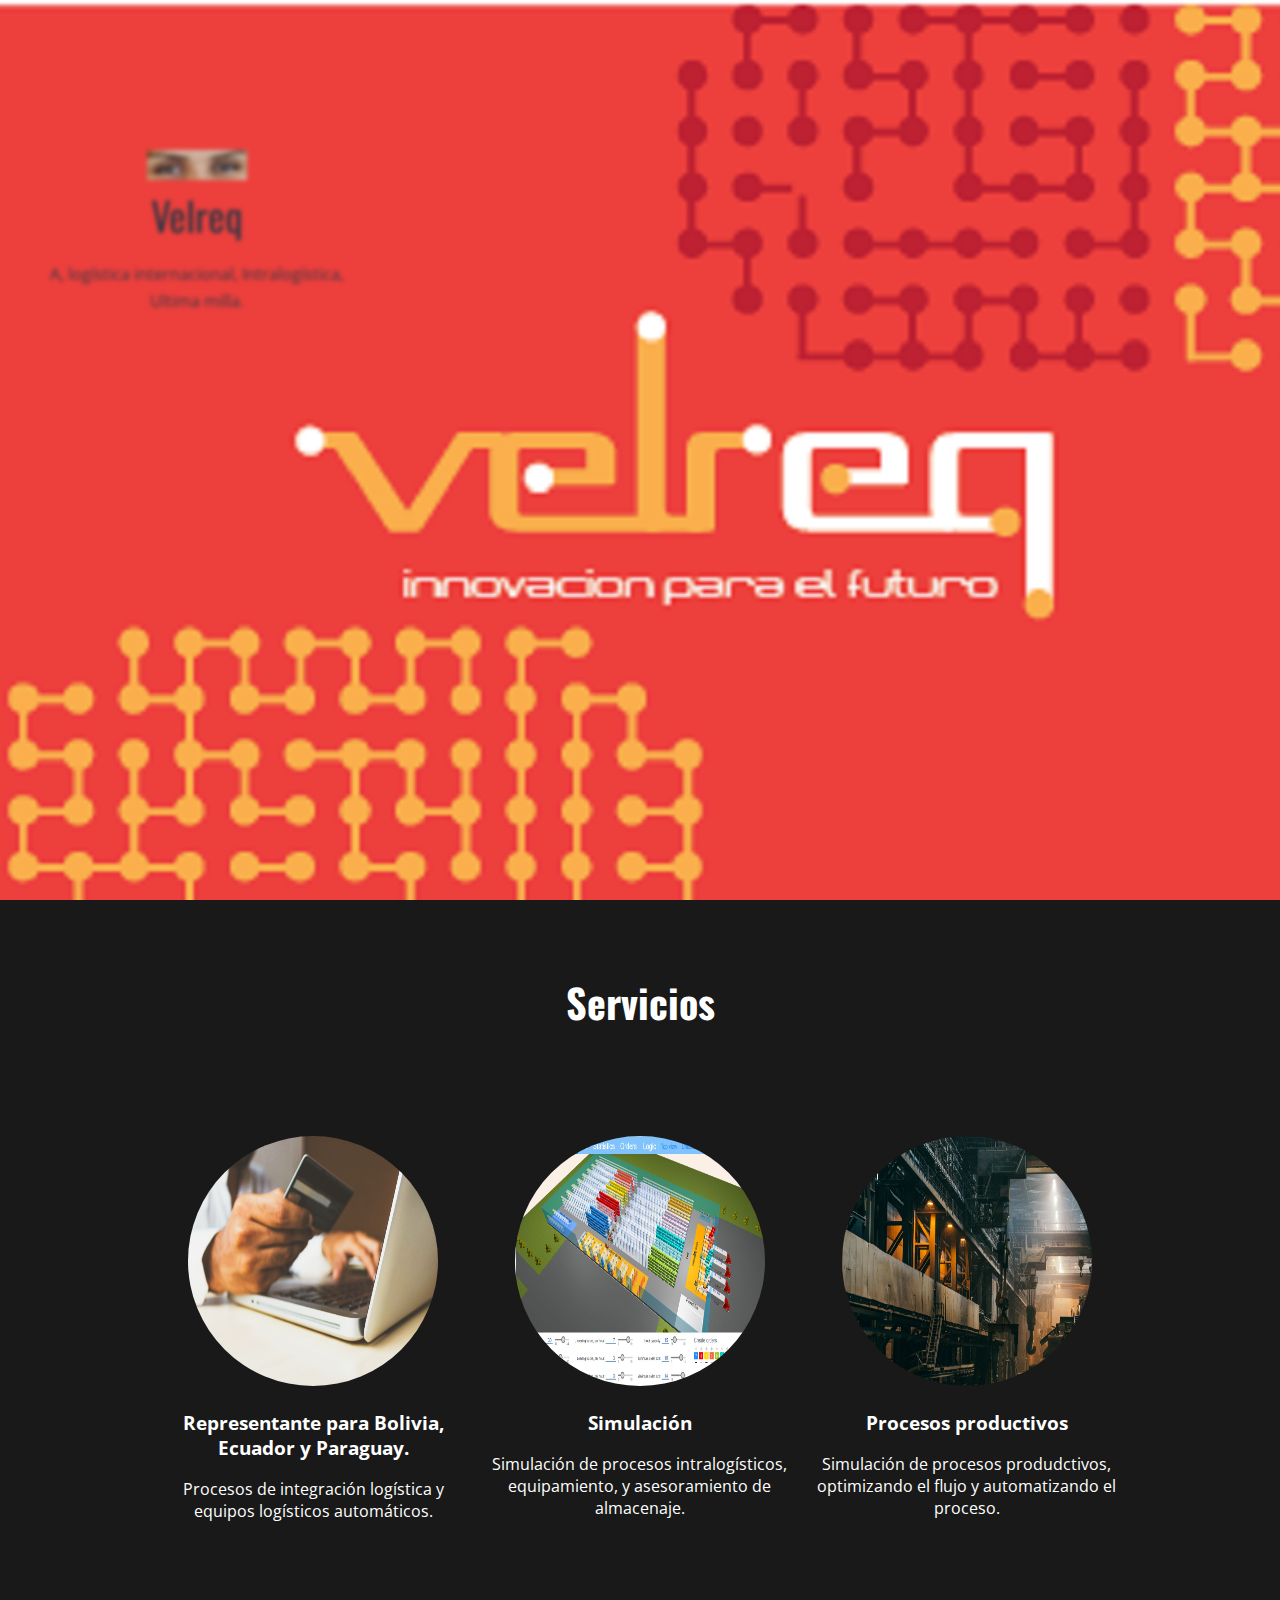
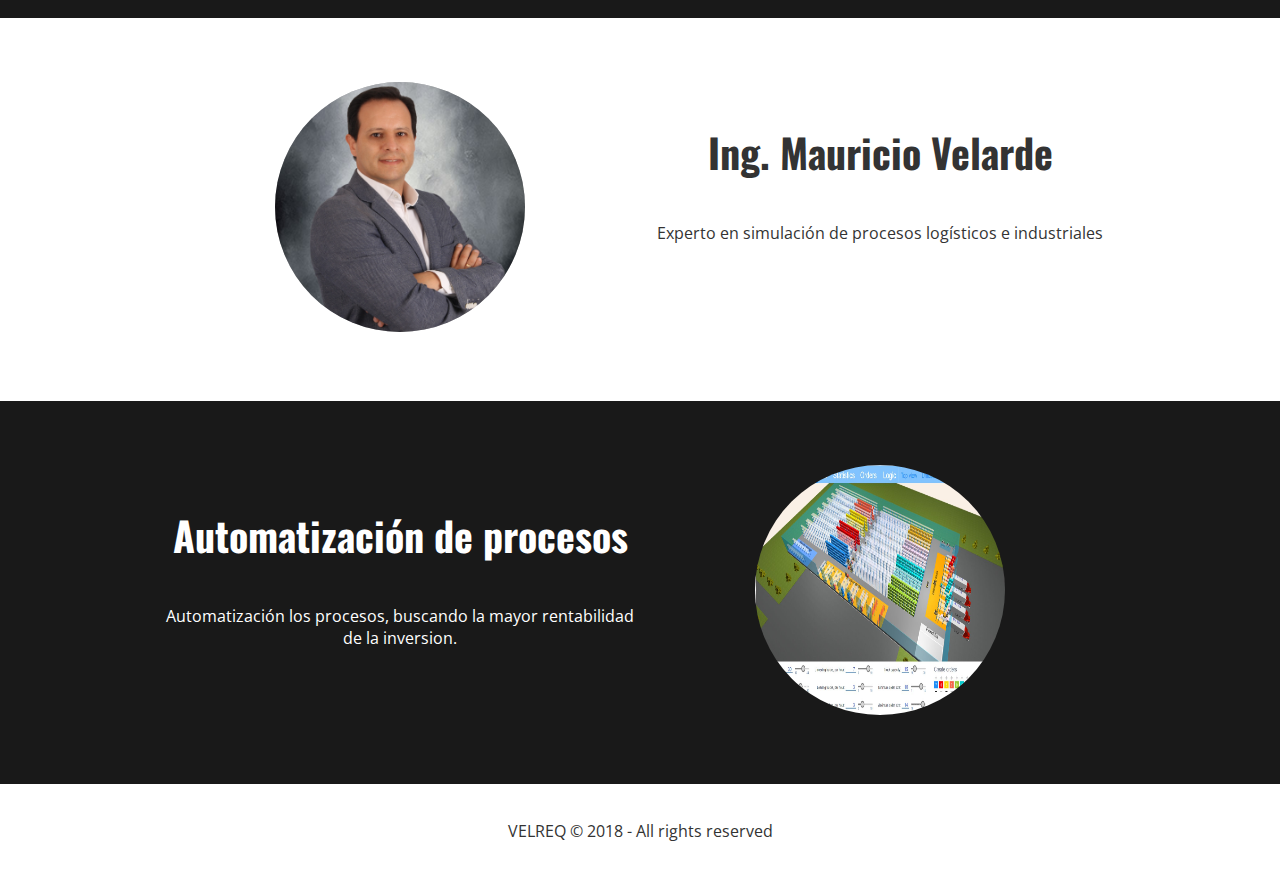
==== automation.html @ 961d78d4 "commit 1.0.0 beta 1.0.6" ====
<!DOCTYPE html>
<html lang="en">
  <head>
    <meta charset="UTF-8">
    <title>Velreq Automation</title>
    <meta name="viewport" content="width=device-width, user-scalable=no, initial-scale=1.0, maximum-scale=1.0, minimum-scale=1.0">
    <!-- Google Fonts -->
    <link href="https://fonts.googleapis.com/css?family=Open+Sans" rel="stylesheet">
    <link href="https://fonts.googleapis.com/css?family=Oswald" rel="stylesheet">
    <!-- ANIMATE.CSS -->
    <link rel="stylesheet"
      href="https://cdn.jsdelivr.net/npm/animate.css@3.5.2/animate.min.css">
    <!-- Font Awesome -->
    <link rel="stylesheet" href="https://use.fontawesome.com/releases/v5.3.1/css/all.css" integrity="sha384-mzrmE5qonljUremFsqc01SB46JvROS7bZs3IO2EmfFsd15uHvIt+Y8vEf7N7fWAU" crossorigin="anonymous">
    <!-- Custom CSS -->
    <!-- <link rel="stylesheet" href="css/style.css"> -->
    <link rel="stylesheet" href="css/style3.css">
  </head>
  <body>

    <!-- Header -->
    <header class="header">
      <div class="header-content animated flash">

        <img src="Images/Ojos.jpg" alt="Velreq logo" class="logo" >

        <div class="title">
          Velreq
        </div>
        <div class="text">
            A, logística internacional, Intralogística, Ultima milla.
        </div>
      </div>
    </header>

    <!-- Services -->
    <div class="services text-center">
      <h3 class="title">Servicios</h3>
      <div class="container grid-3">
        <div>

          <img src="Images/rupixen-com-Q59HmzK38eQ-unsplash.jpg" class="dot">

          <h3>Representante para Bolivia, Ecuador y Paraguay.</h3>
          <div>
            Procesos de integración logística y equipos logísticos automáticos.
          </div>
        </div>
        <div>
            <img src="Images/Intralogística2.JPG" class="dot">
          <h3>Simulación</h3>
          <div>
            Simulación de procesos intralogísticos, equipamiento, y asesoramiento de almacenaje.
          </div>
        </div>
        <div>
            <img src="Images/ant-rozetsky-SLIFI67jv5k-unsplash.jpg" class="dot">
          <h3>Procesos productivos</h3>
          <div>
            Simulación de procesos produdctivos, optimizando el flujo y automatizando el proceso.
          </div>
        </div>
      </div>
    </div>

    <!-- About -->
    <section class="about bg-light">
      <div class="container text-center">
        <div class="grid-2">
          <div class="center">
            <img src="Images/FOTO 1.2.jpg" class="dot">
          </div>
          <div>
            <h3 class="title">Ing. Mauricio Velarde</h3>
            <p>
              <span>Experto en simulación de procesos logísticos e industriales</span>
            </p>
          </div>
        </div>
      </div>
    </section>

    <section>
      <div class="container text-center">
        <div class="grid-2">
          <div>
            <h3 class="title">Automatización de procesos</h3>
            <p>
              <span>Automatización los procesos, buscando la mayor rentabilidad de la inversion.</span>
            </p>
          </div>
          <div class="center">
            <img src="Images/Intralogística2.JPG" class="dot">
          </div>
        </div>
      </div>  
    </section>

    <!-- Footer -->
    <footer class="text-center bg-light">
      <p>VELREQ &copy; 2018 - All rights reserved</p>
    </footer>

  </body>
</html>
---- css/style.css ----
body {
    background: rgba(0, 0, 0, 0.9);
    margin: 0;
    color: #fff;
    font-family: 'Open Sans', sans-serif;
  }
  
  .header::after {
    content: '';
    height: 100vh;
    width: 100%;
    background-image: url('../Images/floriane-vita-FyD3OWBuXnY-unsplash.jpg');
    background-size: cover;
    background-repeat: no-repeat;
    background-position: center;
    display: block;
    /*filter: blur(1px);
    -webkit-filter: blur(1px);*/
    transition: all 100ms;
  }
  .header1::after {
    content: '';
    height: 100vh;
    width: 100%;
    /* background-image: url('../Images/Logo2.png'); */
    background-size: cover;
    background-repeat: no-repeat;
    background-position: center;
    display: block;
    /*filter: blur(1px);
    -webkit-filter: blur(1px);*/
    transition: all 100ms;
  }


  .header:hover::after {
    /* filter: blur(0px);
    -webkit-filter: blur(0px);*/
   
  }
  
  .header:hover .header-content {
   /* filter: blur(2px);
    -webkit-filter: blur(2px);*/
  }
  
  .header-content {
    position: absolute;
    z-index: 1;
    top: 15%;
    left: 50%;
    margin-top: 105px;
    margin-left: -305px;
    width: 400px;
    height: 350px;
    text-align: center;
    transition: all 1000ms; 
    color: #2f3542;
  }
  
  .header-content .logo {
    height: 600px;
    width: 200px;
  }
  
  .dot {
    height: 250px;
    width: 250px;
    background-color: #bbb;
    border-radius: 50%;
    display: inline-block;
  }

  .title {
    font-family: 'Oswald', sans-serif;
    font-size: 2.5rem;
  }
  
  .header-content .text {
    line-height: 1.7;
    margin-top: 1rem;
  }
  
  .container {
    max-width: 960px;
    margin: auto;
    overflow: hidden;
    padding: 4rem 1rem;
  }
  
  .grid-3 {
    display: grid;
    grid-template-columns: 1fr 1fr 1fr; /* 30px 30px 30px or repeat(3, 1fr)*/
    grid-gap: 20px;
  }
  
  .grid-2 {
    display: grid;
    grid-grap: 20px;
    grid-template-columns: repeat(2, 1fr);
  }
  
  .text-center {
    text-align: center;
    margin: auto;
  }
  
  .bg-light {
    background: #fff;
    color: #333;
  }
  
  .bg-dark {
    background: #2f3542;
    color: #f4f4f4;
  }
  
  .services {
    padding: 2rem 0;
  }
  
  footer {
    padding: 2.2rem;
  }
  
  footer p {
    margin: 0;
  }
  
  /* RESPONSIVE */
  @media (max-width: 560px) {
    .header::after {
        height: 60px;
        width: 95%;
    }
    
    .header-content {
      top: 2%;
      margin-top: 40px;
      margin-left: -100px;
      width: 200px;
      height: 300px;
    }
  
    .header-content .logo {
      height: 15px;
      width: 40px;
      height: 30px;
    }

    }
    .header-content .text {
      display: none;
    }
    
    .grid-3, .grid-2 {
      grid-template-columns: 1fr;
    }
  
    .services div {
      padding: 1.4rem 1rem;
    }
  }
  
  /* Landscape */
  @media(max-height: 500px) {
    .header-content .title, .header-content .text {
      display: none;
    }
    .header-content {
      top: 0;
    }
  }
























body{
    background-color:aliceblue;
    margin: 2%;
    color: black;
    /*font-family: 'Lato', sans-serif;*/
}

/*.header::after{
    content: '';
    height: 80vh;
    width: 100%;
    background-image: url(../Images/Logo2.png);
    background-image: url(../Images/Logo1.png);
    background-size: cover;
    display: block;
    background-repeat: no-repeat;
    background-position: center;
}*/

.header{
    margin-bottom: 5%;
}
/*
.contaner{
    max-width: 960px;
    margin: auto;
    overflow: hidden;
    padding: 3rem 1rem;
    
}

.grid-2{
    display: grid;
    grid-template-columns: repeat(2,1fr);
    grid-gap: 20px;
    margin-top: 10px;
   
    
}
*/
.text-center{
    text-align: center;
    margin: auto;
    align-self: center;
}
.center-text{
    text-align: center;
    margin: auto;
    align-self: center;


}
.center{
    align-self: center;
}
.dot {
    height: 250px;
    width: 250px;
    background-color: #bbb;
    border-radius: 50%;
    display: inline-block;
  }
/*
.card-title{
    color: rgba(90, 87, 94, 0.926);
    text-align: end;
    font-size: larger;
    background-color:aliceblue;
   
}

.card-text{
    color: rgba(90, 87, 94, 0.926);
    font-size:large;
    text-align: justify;
    margin-left: 12%;
    margin-right: 12%;
    margin-top: 2%;
    background-color:aliceblue;
}
.card-text2{
    color: rgba(90, 87, 94, 0.926);
    font-size: medium;
    text-align: justify;
    margin-left: 3%;
    margin-right: 0%;
    margin-top: 2%;
    margin-bottom: 3%;
    background-color:aliceblue;
}


.card-text{
    color: rgba(90, 87, 94, 0.926);
    font-size: medium;
    background-color:aliceblue;
}
.card-detail{
    color: rgba(90, 87, 94, 0.926);
    font-size: medium;
    margin-top: -1%;
    background-color:aliceblue;
}
.card{
   color:rgba(90, 87, 94, 0.926);
   background-color:aliceblue;
}

.btn-primary{
    background-color: black;
}
*/


footer{
    background-color: black;
    color:white;
    padding: auto;
    font-size:xx-small;
    margin-top: 30px;
}

.slide{
        $carousel-control-color:             $white;
        $carousel-control-width:             15%;
        $carousel-control-opacity:           .5;
        $carousel-control-hover-opacity:     .9;
        $carousel-control-transition:        opacity .15s ease;

        $carousel-indicator-width:           30px;
        $carousel-indicator-height:          3px;
        $carousel-indicator-hit-area-height: 10px;
        $carousel-indicator-spacer:          3px;
        $carousel-indicator-opacity:         .5;
        $carousel-indicator-active-bg:       $white;
        $carousel-indicator-active-opacity:  1;
        $carousel-indicator-transition:      opacity .6s ease;

        $carousel-caption-width:             70%;
        $carousel-caption-color:             $white;
        $carousel-caption-padding-y:         1.25rem;
        $carousel-caption-spacer:            1.25rem;

        $carousel-control-icon-width:        2rem;

        $carousel-control-prev-icon-bg:      url("data:image/svg+xml,<svg xmlns='http://www.w3.org/2000/svg' viewBox='0 0 16 16' fill='#{$carousel-control-color}'><path d='M11.354 1.646a.5.5 0 0 1 0 .708L5.707 8l5.647 5.646a.5.5 0 0 1-.708.708l-6-6a.5.5 0 0 1 0-.708l6-6a.5.5 0 0 1 .708 0z'/></svg>");
        $carousel-control-next-icon-bg:      url("data:image/svg+xml,<svg xmlns='http://www.w3.org/2000/svg' viewBox='0 0 16 16' fill='#{$carousel-control-color}'><path d='M4.646 1.646a.5.5 0 0 1 .708 0l6 6a.5.5 0 0 1 0 .708l-6 6a.5.5 0 0 1-.708-.708L10.293 8 4.646 2.354a.5.5 0 0 1 0-.708z'/></svg>");

        $carousel-transition-duration:       .6s;
        $carousel-transition:                transform $carousel-transition-duration ease-in-out; // Define transform transition first if using multiple transitions (e.g., `transform 2s ease, opacity .5s ease-out`)

        $carousel-dark-indicator-active-bg:  $black;
        $carousel-dark-caption-color:        $black;
        $carousel-dark-control-icon-filter:  invert(1) grayscale(100);
    }

/* RESPONSIVE */

@media(max-width: 667px){
    body{
        margin: 2%;
    }
    .header::after{
        height: 20vh;
        width 80% 
       
    }
 
    
    .grid-2{
        
        grid-column: .text-center;
        grid-template-columns: 1fr;
        grid-gap: 10px;
    }
    .grid-2.foto {
        height: 50px;
        width: 50px;
    }
}
---- css/style3.css ----
body {
  background: rgba(0, 0, 0, 0.9);
  margin: 0;
  color: #fff;
  font-family: 'Open Sans', sans-serif;
}

.header::after {
  content: '';
  height: 100vh;
  width: 100%;
  background-image: url('../Images/Logo2.png');
  background-size: cover;
  background-repeat: no-repeat;
  background-position: center;
  display: block;
  filter: blur(10px);
  -webkit-filter: blur(10px);
  transition: all 1000ms;
}

.header:hover::after {
  filter: blur(0px);
  -webkit-filter: blur(0px);
}

.header:hover .header-content {
  filter: blur(2px);
  -webkit-filter: blur(2px);
}

.header-content {
  position: absolute;
  z-index: 1;
  top: 5%;
  left: 15%;
  margin-top: 105px;
  margin-left: -145px;
  width: 300px;
  height: 350px;
  text-align: center;
  transition: all 1000ms;
  color: #2f3542;
}

.header-content .logo {
  height: 30px;
  width: 100px;
}

.title {
  font-family: 'Oswald', sans-serif;
  font-size: 2.5rem;
}

.header-content .text {
  line-height: 1.7;
  margin-top: 1rem;
}

.container {
  max-width: 960px;
  margin: auto;
  overflow: hidden;
  padding: 4rem 1rem;
}

.dot {
  height: 250px;
  width: 250px;
  background-color: #bbb;
  border-radius: 50%;
  display: inline-block;
}

.grid-3 {
  display: grid;
  grid-template-columns: 1fr 1fr 1fr; /* 30px 30px 30px or repeat(3, 1fr)*/
  grid-gap: 20px;
}

.grid-2 {
  display: grid;
  grid-grap: 20px;
  grid-template-columns: repeat(2, 1fr);
}

.text-center {
  text-align: center;
  margin: auto;
}

.bg-light {
  background: #fff;
  color: #333;
}

.bg-dark {
  background: #2f3542;
  color: #f4f4f4;
}

.services {
  padding: 2rem 0;
}

footer {
  padding: 2.2rem;
}

footer p {
  margin: 0;
}

/* RESPONSIVE */
@media (max-width: 560px) {
  .header::after {
    height: 25vh;
  }
  
  .header-content {
    top: 18%;
    left: 50%;
    margin-top: 5px;
  }

  .header-content .logo {
    height: 100px;
    width: 100px;
  }

  .header-content .text {
    display: none;
  }
  
  .grid-3, .grid-2 {
    grid-template-columns: 1fr;
  }

  .services div {
    padding: 1.4rem 1rem;
  }
}

/* Landscape */
@media(max-height: 500px) {
  .header-content .title, .header-content .text {
    display: none;
  }
  .header-content {
    top: 0;
  }
}
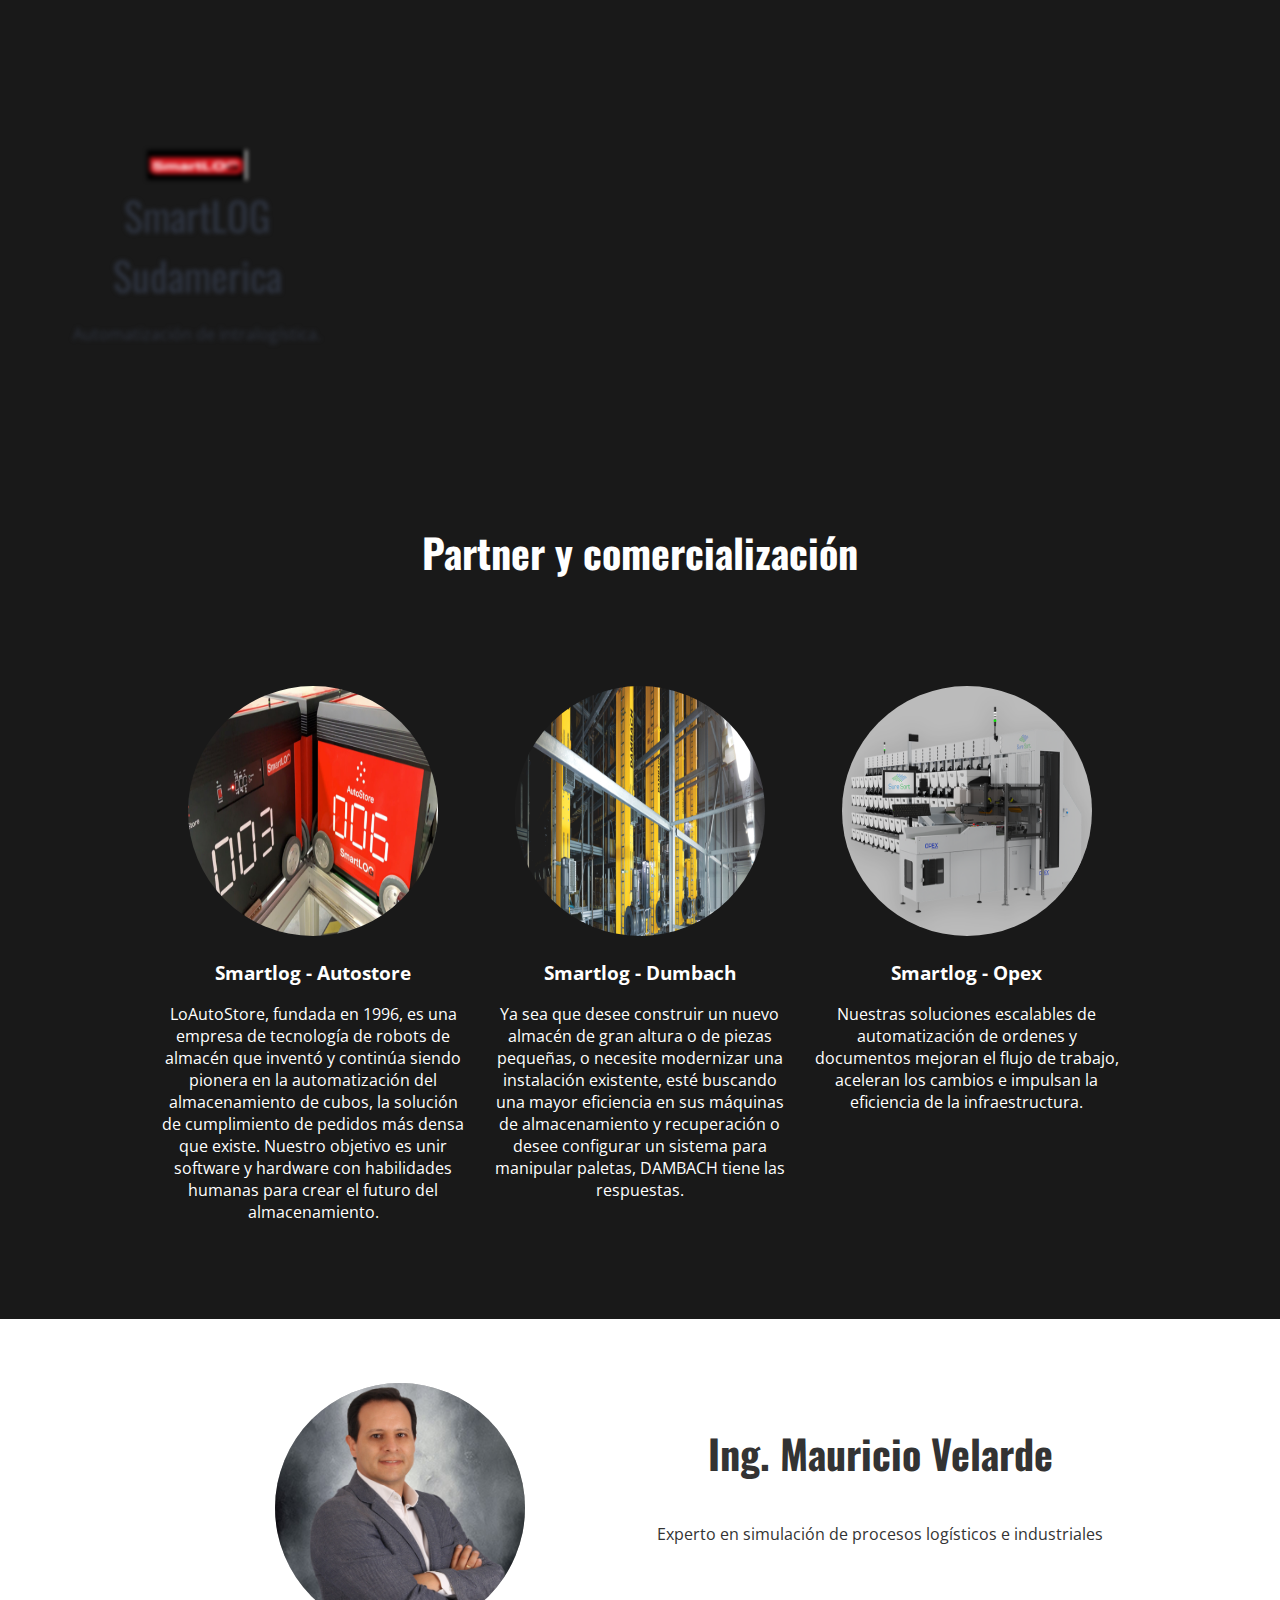
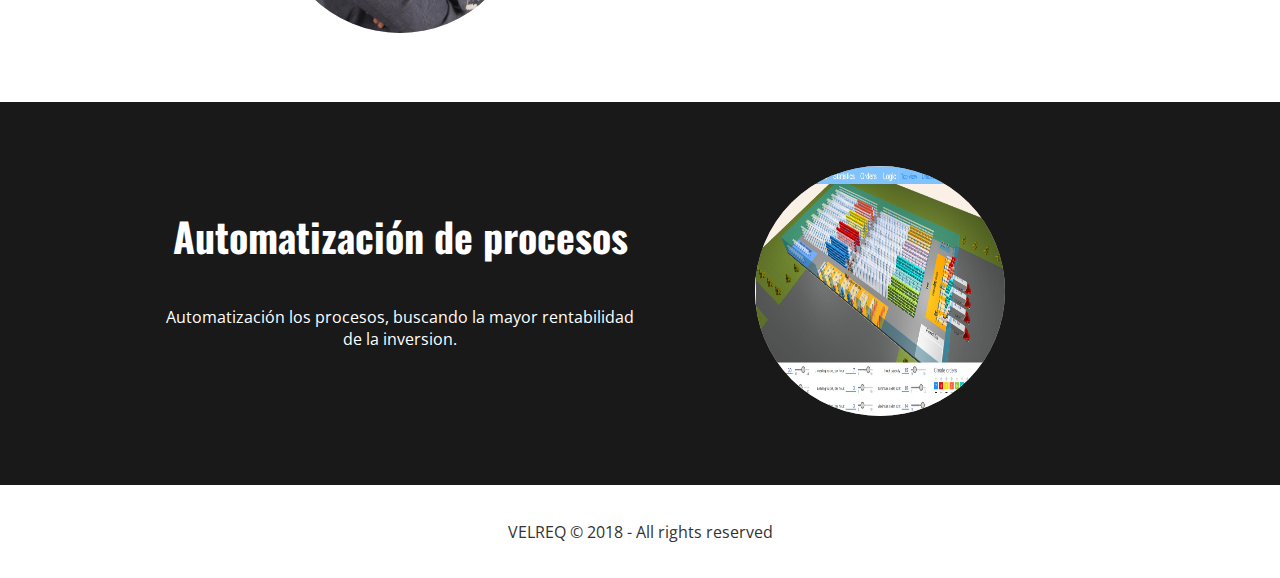
==== commit 214c37b2: "main" ====
--- a/automation.html
+++ b/automation.html
@@ -2,7 +2,7 @@
 <html lang="en">
   <head>
     <meta charset="UTF-8">
-    <title>Velreq Automation</title>
+    <title>Landing Page Three</title>
     <meta name="viewport" content="width=device-width, user-scalable=no, initial-scale=1.0, maximum-scale=1.0, minimum-scale=1.0">
     <!-- Google Fonts -->
     <link href="https://fonts.googleapis.com/css?family=Open+Sans" rel="stylesheet">
@@ -14,7 +14,7 @@
     <link rel="stylesheet" href="https://use.fontawesome.com/releases/v5.3.1/css/all.css" integrity="sha384-mzrmE5qonljUremFsqc01SB46JvROS7bZs3IO2EmfFsd15uHvIt+Y8vEf7N7fWAU" crossorigin="anonymous">
     <!-- Custom CSS -->
     <!-- <link rel="stylesheet" href="css/style.css"> -->
-    <link rel="stylesheet" href="css/style3.css">
+    <link rel="stylesheet" href="css/style4.css">
   </head>
   <body>
 
@@ -22,42 +22,42 @@
     <header class="header">
       <div class="header-content animated flash">
 
-        <img src="Images/Ojos.jpg" alt="Velreq logo" class="logo" >
+        <img src="Images/SmartLOG.png" alt="SmartLOG logo" class="logo" >
 
         <div class="title">
-          Velreq
+          SmartLOG Sudamerica
         </div>
         <div class="text">
-            A, logística internacional, Intralogística, Ultima milla.
+            Automatización de intralogística.
         </div>
       </div>
     </header>
 
     <!-- Services -->
     <div class="services text-center">
-      <h3 class="title">Servicios</h3>
+      <h3 class="title">Partner y comercialización</h3>
       <div class="container grid-3">
         <div>
 
-          <img src="Images/rupixen-com-Q59HmzK38eQ-unsplash.jpg" class="dot">
+          <img src="Images/AutoStorePartner.jpg" class="dot">
 
-          <h3>Representante para Bolivia, Ecuador y Paraguay.</h3>
+          <h3>Smartlog - Autostore</h3>
           <div>
-            Procesos de integración logística y equipos logísticos automáticos.
+            LoAutoStore, fundada en 1996, es una empresa de tecnología de robots de almacén que inventó y continúa siendo pionera en la automatización del almacenamiento de cubos, la solución de cumplimiento de pedidos más densa que existe. Nuestro objetivo es unir software y hardware con habilidades humanas para crear el futuro del almacenamiento.
           </div>
         </div>
         <div>
-            <img src="Images/Intralogística2.JPG" class="dot">
-          <h3>Simulación</h3>
+            <img src="Images/dambach_Partner.jpg" class="dot">
+          <h3>Smartlog - Dumbach </h3>
           <div>
-            Simulación de procesos intralogísticos, equipamiento, y asesoramiento de almacenaje.
+            Ya sea que desee construir un nuevo almacén de gran altura o de piezas pequeñas, o necesite modernizar una instalación existente, esté buscando una mayor eficiencia en sus máquinas de almacenamiento y recuperación o desee configurar un sistema para manipular paletas, DAMBACH tiene las respuestas.
           </div>
         </div>
         <div>
-            <img src="Images/ant-rozetsky-SLIFI67jv5k-unsplash.jpg" class="dot">
-          <h3>Procesos productivos</h3>
+            <img src="Images/OpexPartner.png" class="dot">
+          <h3>Smartlog - Opex</h3>
           <div>
-            Simulación de procesos produdctivos, optimizando el flujo y automatizando el proceso.
+            Nuestras soluciones escalables de automatización de ordenes y documentos mejoran el flujo de trabajo, aceleran los cambios e impulsan la eficiencia de la infraestructura.
           </div>
         </div>
       </div>
--- a/css/style4.css
+++ b/css/style4.css
@@ -0,0 +1,154 @@
+body {
+    background: rgba(0, 0, 0, 0.9);
+    margin: 0;
+    color: #fff;
+    font-family: 'Open Sans', sans-serif;
+  }
+  
+  .header::after {
+    content: '';
+    height: 50vh;
+    width: 100%;
+    background-image: url('../Images/AutoStore-Smartlog.png');
+    background-size: cover;
+    background-repeat: no-repeat;
+    background-position: center;
+    display: block;
+    filter: blur(10px);
+    -webkit-filter: blur(10px);
+    transition: all 1000ms;
+  }
+  
+  .header:hover::after {
+    filter: blur(0px);
+    -webkit-filter: blur(0px);
+  }
+  
+  .header:hover .header-content {
+    filter: blur(2px);
+    -webkit-filter: blur(2px);
+  }
+  
+  .header-content {
+    position: absolute;
+    z-index: 1;
+    top: 5%;
+    left: 15%;
+    margin-top: 105px;
+    margin-left: -145px;
+    width: 300px;
+    height: 350px;
+    text-align: center;
+    transition: all 1000ms;
+    color: #2f3542;
+  }
+  
+  .header-content .logo {
+    height: 30px;
+    width: 100px;
+  }
+  
+  .title {
+    font-family: 'Oswald', sans-serif;
+    font-size: 2.5rem;
+  }
+  
+  .header-content .text {
+    line-height: 1.7;
+    margin-top: 1rem;
+  }
+  
+  .container {
+    max-width: 960px;
+    margin: auto;
+    overflow: hidden;
+    padding: 4rem 1rem;
+  }
+  
+  .dot {
+    height: 250px;
+    width: 250px;
+    background-color: #bbb;
+    border-radius: 50%;
+    display: inline-block;
+  }
+  
+  .grid-3 {
+    display: grid;
+    grid-template-columns: 1fr 1fr 1fr; /* 30px 30px 30px or repeat(3, 1fr)*/
+    grid-gap: 20px;
+  }
+  
+  .grid-2 {
+    display: grid;
+    grid-grap: 20px;
+    grid-template-columns: repeat(2, 1fr);
+  }
+  
+  .text-center {
+    text-align: center;
+    margin: auto;
+  }
+  
+  .bg-light {
+    background: #fff;
+    color: #333;
+  }
+  
+  .bg-dark {
+    background: #2f3542;
+    color: #f4f4f4;
+  }
+  
+  .services {
+    padding: 2rem 0;
+  }
+  
+  footer {
+    padding: 2.2rem;
+  }
+  
+  footer p {
+    margin: 0;
+  }
+  
+  /* RESPONSIVE */
+  @media (max-width: 560px) {
+    .header::after {
+      height: 25vh;
+    }
+    
+    .header-content {
+      top: 18%;
+      left: 50%;
+      margin-top: 5px;
+    }
+  
+    .header-content .logo {
+      height: 100px;
+      width: 100px;
+    }
+  
+    .header-content .text {
+      display: none;
+    }
+    
+    .grid-3, .grid-2 {
+      grid-template-columns: 1fr;
+    }
+  
+    .services div {
+      padding: 1.4rem 1rem;
+    }
+  }
+  
+  /* Landscape */
+  @media(max-height: 500px) {
+    .header-content .title, .header-content .text {
+      display: none;
+    }
+    .header-content {
+      top: 0;
+    }
+  }
+  